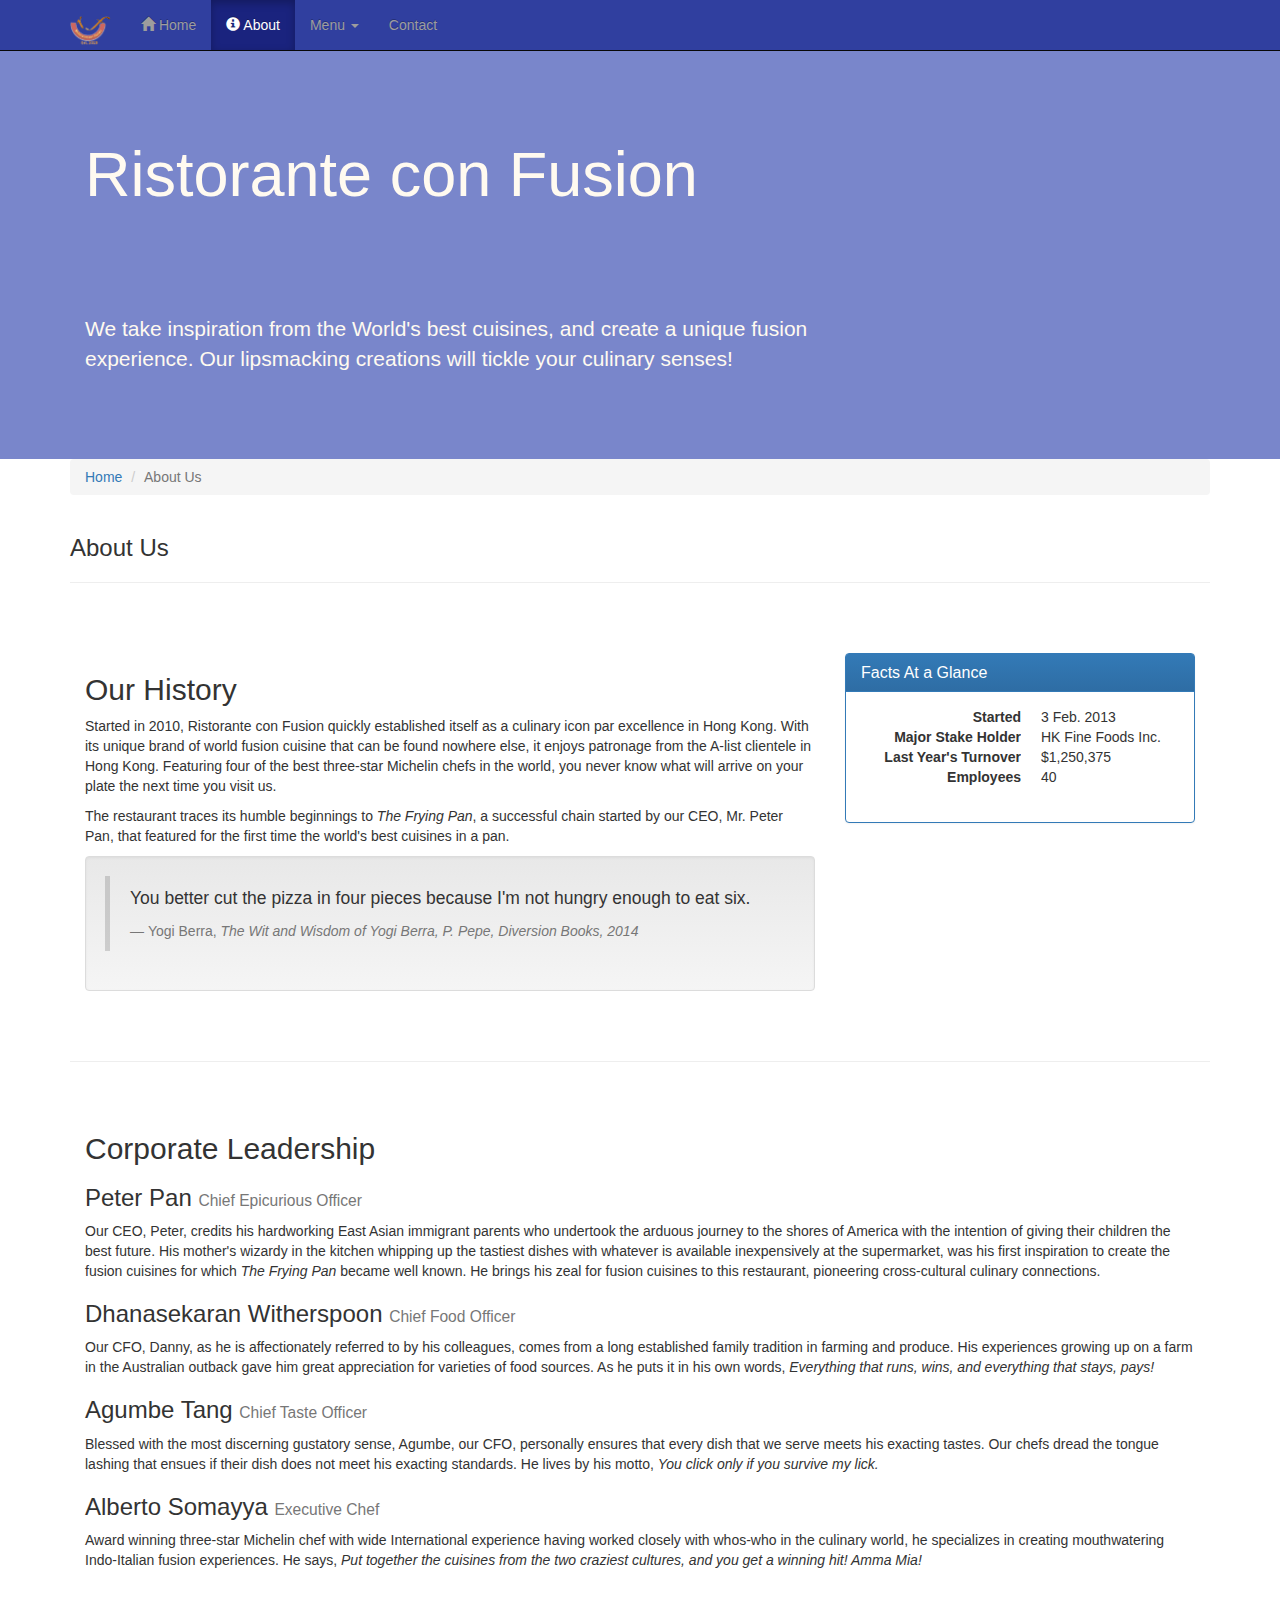
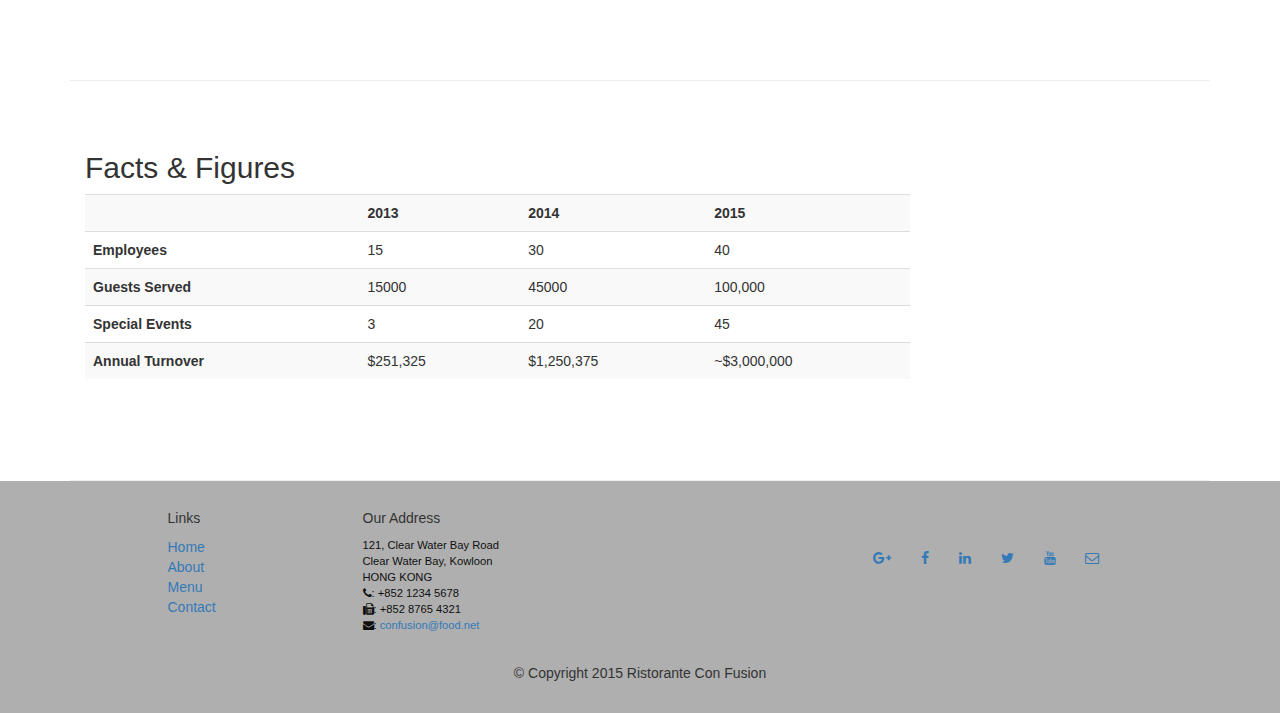
==== aboutus.html @ f201716b "first" ====
<!DOCTYPE html>
<html lang="en">

<head>
     <meta charset="utf-8">
    <meta http-equiv="X-UA-Compatible" content="IE=edge">
    <meta name="viewport" content="width=device-width, initial-scale=1">
    <!-- The above 3 meta tags *must* come first in the head; any other head 
         content must come *after* these tags -->
    <title>Ristorante Con Fusion: About Us</title>
        <!-- Bootstrap -->
    <link href="css/bootstrap.min.css" rel="stylesheet">
    <link href="css/bootstrap-theme.min.css" rel="stylesheet">
    <link href="css/font-awesome.min.css" rel="stylesheet">
    <link href="css/bootstrap-social.css" rel="stylesheet">
    <link href="css/mystyles.css" rel="stylesheet">

    <!-- HTML5 shim and Respond.js for IE8 support of HTML5 elements and media queries -->
    <!-- WARNING: Respond.js doesn't work if you view the page via file:// -->
    <!--[if lt IE 9]>
      <script src="https://oss.maxcdn.com/html5shiv/3.7.2/html5shiv.min.js"></script>
      <script src="https://oss.maxcdn.com/respond/1.4.2/respond.min.js"></script>
    <![endif]-->
</head>

<body>
    <nav class="navbar navbar-inverse navbar-fixed-top" role="navigation">
        <div class="container">
            <div class="navbar-header">
                    <button type="button" class="navbar-toggle collapsed" data-toggle="collapse" data-target="#navbar" aria-expanded="false" aria-controls="navbar">
                        <span class="sr-only">Toggle navigation</span>
                        <span class="icon-bar"></span>
                        <span class="icon-bar"></span>
                        <span class="icon-bar"></span>
                    </button>
                    <a class="navbar-brand" href="index.html"><img src="img/logo.png" height=30 width=41></a>
                </div>
            <div id="navbar" class="navbar-collapse collapse">
            <ul class="nav navbar-nav">
                <li><a href="index.html"><span class="glyphicon glyphicon-home"
                         aria-hidden="true"></span> Home</a></li>
                <li class="active"><a href="aboutus.html"><span class="glyphicon glyphicon-info-sign"
                                                 aria-hidden="true"></span> About</a></li>
                <li class="dropdown">
                        <a href="#" class="dropdown-toggle" data-toggle="dropdown"
                         role="button" aria-haspopup="true" aria-expanded="false">
                         Menu <span class="caret"></span></a>
                        <ul class="dropdown-menu">
                            <li><a href="#">Appetizers</a></li>
                            <li><a href="#">Main Courses</a></li>
                            <li><a href="#">Desserts</a></li>
                            <li><a href="#">Drinks</a></li>
                            <li role="separator" class="divider"></li>
                            <li class="dropdown-header">Specials</li>
                            <li><a href="#">Lunch Buffet</a></li>
                            <li><a href="#">Weekend Brunch</a></li>
                        </ul>
                     </li>
                <li><a href="contactus.html">Contact</a></li>
            </ul>
            </div>
        </div>
    </nav>  
    <header class="jumbotron">

        <!-- Main component for a primary marketing message or call to action -->

        <div class="container">
            <div class="row row-header">
                <div class="col-xs-12 col-sm-8">
                    <h1>Ristorante con Fusion</h1>
                    <p style="padding:40px;"></p>
                    <p>We take inspiration from the World's best cuisines, and create a unique fusion experience. Our lipsmacking creations will tickle your culinary senses!</p>
                </div>
                <div class="col-xs-12 col-sm-4">
                </div>
            </div>
        </div>
    </header>

    <div class="container">
        <div class="row">
            <div class="col-xs-12">
                <ol class="breadcrumb">
                  <li><a href="index.html">Home</a></li>
                  <li class="active">About Us</li>
                </ol>
            </div>
            <div class="col-xs-12">
               <h3>About Us</h3>
               <hr>
            </div>
        </div>
        
        <div class="row row-content">
            <div class="col-xs-12 col-sm-8">
                <h2>Our History</h2>
                <p>Started in 2010, Ristorante con Fusion quickly established itself as a culinary icon par excellence in Hong Kong. With its unique brand of world fusion cuisine that can be found nowhere else, it enjoys patronage from the A-list clientele in Hong Kong.  Featuring four of the best three-star Michelin chefs in the world, you never know what will arrive on your plate the next time you visit us.</p>
                <p>The restaurant traces its humble beginnings to <em>The Frying Pan</em>, a successful chain started by our CEO, Mr. Peter Pan, that featured for the first time the world's best cuisines in a pan.</p>
            <div class="well">
                <blockquote>
                    <p>You better cut the pizza in four pieces because
                        I'm not hungry enough to eat six.</p>
                    <footer>Yogi Berra,
                      <cite>The Wit and Wisdom of Yogi Berra,
                        P. Pepe, Diversion Books, 2014</cite>
                    </footer>
                </blockquote>
            </div>
            </div>
            
            <div class="col-xs-12 col-sm-4">
                <div class="panel panel-primary">
                    <div class="panel-heading">
                        <h3 class="panel-title">Facts At a Glance</h3>
                    </div>
                    <div class="panel-body">
                        <dl class="dl-horizontal">
                            <dt>Started</dt>
                            <dd>3 Feb. 2013</dd>
                            <dt>Major Stake Holder</dt>
                            <dd>HK Fine Foods Inc.</dd>
                            <dt>Last Year's Turnover</dt>
                            <dd>$1,250,375</dd>
                            <dt>Employees</dt>
                            <dd>40</dd>
                        </dl>
                    </div>
                </div>
            </div>
        </div>


        <div class="row row-content">
            <div class="col-xs-12">
                <h2>Corporate Leadership</h2>
                <h3>Peter Pan <small>Chief Epicurious Officer</small></h3>
                <p>Our CEO, Peter, credits his hardworking East Asian immigrant parents who undertook the arduous journey to the shores of America with the intention of giving their children the best future. His mother's wizardy in the kitchen whipping up the tastiest dishes with whatever is available inexpensively at the supermarket, was his first inspiration to create the fusion cuisines for which <em>The Frying Pan</em> became well known. He brings his zeal for fusion cuisines to this restaurant, pioneering cross-cultural culinary connections.</p>
                <h3>Dhanasekaran Witherspoon <small>Chief Food Officer</small></h3>
                <p>Our CFO, Danny, as he is affectionately referred to by his colleagues, comes from a long established family tradition in farming and produce. His experiences growing up on a farm in the Australian outback gave him great appreciation for varieties of food sources. As he puts it in his own words, <em>Everything that runs, wins, and everything that stays, pays!</em></p>
                <h3>Agumbe Tang <small>Chief Taste Officer</small></h3>
                <p>Blessed with the most discerning gustatory sense, Agumbe, our CFO, personally ensures that every dish that we serve meets his exacting tastes. Our chefs dread the tongue lashing that ensues if their dish does not meet his exacting standards. He lives by his motto, <em>You click only if you survive my lick.</em></p>
                <h3>Alberto Somayya <small>Executive Chef</small></h3>
                <p>Award winning three-star Michelin chef with wide International experience having worked closely with whos-who in the culinary world, he specializes in creating mouthwatering Indo-Italian fusion experiences. He says, <em>Put together the cuisines from the two craziest cultures, and you get a winning hit! Amma Mia!</em></p>
            </div>
             <div class="col-xs-12">
                <p style="padding:20px;"></p>
            </div>
       </div>
<div class="row row-content">
            <div class="col-xs-12 col-sm-9">
                <h2>Facts &amp; Figures</h2>
                <div class="table-responsive">
                <table class="table table-striped">
                    <tr>
                        <td>&nbsp;</td>
                        <th>2013</th>
                        <th>2014</th>
                        <th>2015</th>
                    </tr>
                    <tr>
                        <th>Employees</th>
                        <td>15</td>
                        <td>30</td>
                        <td>40</td>
                    </tr>
                    <tr>
                        <th>Guests Served</th>
                        <td>15000</td>
                        <td>45000</td>
                        <td>100,000</td>
                    </tr>
                    <tr>
                        <th>Special Events</th>
                        <td>3</td>
                        <td>20</td>
                        <td>45</td>
                    </tr>
                    <tr>
                        <th>Annual Turnover</th>
                        <td>$251,325</td>
                        <td>$1,250,375</td>
                        <td>~$3,000,000</td>
                    </tr>
                </table>
                </div>
            </div>
       </div> 
    </div>

    <footer class="row-footer">
        <div class="container">
            <div class="row">             
                <div class="col-xs-5 col-xs-offset-1 col-sm-2 col-sm-offset-1">
                    <h5>Links</h5>
                    <ul class="list-unstyled">
                        <li><a href="index.html">Home</a></li>
                        <li><a href="#">About</a></li>
                        <li><a href="#">Menu</a></li>
                        <li><a href="contactus.html">Contact</a></li>
                    </ul>
                </div>
                <div class="col-xs-6 col-sm-5">
                    <h5>Our Address</h5>
                    <address>
		              121, Clear Water Bay Road<br>
		              Clear Water Bay, Kowloon<br>
		              HONG KONG<br>
		              <i class="fa fa-phone"></i>: +852 1234 5678<br>
		              <i class="fa fa-fax"></i>: +852 8765 4321<br>
		              <i class="fa fa-envelope"></i>: 
                        <a href="mailto:confusion@food.net">confusion@food.net</a>
		           </address>
                </div>
                <div class="col-xs-12 col-sm-4">
                    <div class="nav navbar-nav" style="padding: 40px 10px;">
                        <a class="btn btn-social-icon btn-google-plus" href="http://google.com/+"><i class="fa fa-google-plus"></i></a>
                        <a class="btn btn-social-icon btn-facebook" href="http://www.facebook.com/profile.php?id="><i class="fa fa-facebook"></i></a>
                        <a class="btn btn-social-icon btn-linkedin" href="http://www.linkedin.com/in/"><i class="fa fa-linkedin"></i></a>
                        <a class="btn btn-social-icon btn-twitter" href="http://twitter.com/"><i class="fa fa-twitter"></i></a>
                        <a class="btn btn-social-icon btn-youtube" href="http://youtube.com/"><i class="fa fa-youtube"></i></a>
                        <a class="btn btn-social-icon" href="mailto:"><i class="fa fa-envelope-o"></i></a>
                    </div>
                </div>
                <div class="col-xs-12">
                    <p style="padding:10px;"></p>
                    <p align=center>© Copyright 2015 Ristorante Con Fusion</p>
                </div>
            </div>
        </div>
    </footer>
    <!-- jQuery (necessary for Bootstrap's JavaScript plugins) -->
    <script src="https://ajax.googleapis.com/ajax/libs/jquery/1.11.3/jquery.min.js"></script>
    <!-- Include all compiled plugins (below), or include individual files as needed -->
    <script src="js/bootstrap.min.js"></script>
</body>

</html>
---- css/mystyles.css ----
.row-header{
    margin:0px auto;
    padding:0px auto;
}

.row-content {
    margin:0px auto;
    padding: 50px 0px 50px 0px;
    border-bottom: 1px ridge;
    min-height:400px;
}

.row-footer{
    background-color: #AfAfAf;
    margin:0px auto;
    padding: 20px 0px 20px 0px;
}

.jumbotron {
    padding:70px 30px 70px 30px;
    margin:0px auto;
    background: #7986CB ;
    color:floralwhite;
}

address{
    font-size:80%;
    margin:0px;
    color:#0f0f0f;
}


body{
    padding:50px 0px 0px 0px;
    z-index:0;
}

.navbar-inverse {
     background: #303F9F;
}

.navbar-inverse .navbar-nav > .active > a,
.navbar-inverse .navbar-nav > .active > a:hover,
.navbar-inverse .navbar-nav > .active > a:focus {
    color: #fff;
    background: #1A237E;
}

.navbar-inverse .navbar-nav > .open > a,
 .navbar-inverse .navbar-nav > .open > a:hover,
 .navbar-inverse .navbar-nav > .open > a:focus {
    color: #fff;
    background: #1A237E;
}

.navbar-inverse .navbar-nav .open .dropdown-menu> li> a,
.navbar-inverse .navbar-nav .open .dropdown-menu {
    background-color: #303F9F;
    color:#eeeeee;
}

.navbar-inverse .navbar-nav .open .dropdown-menu> li> a:hover {
    color:#000000;
}
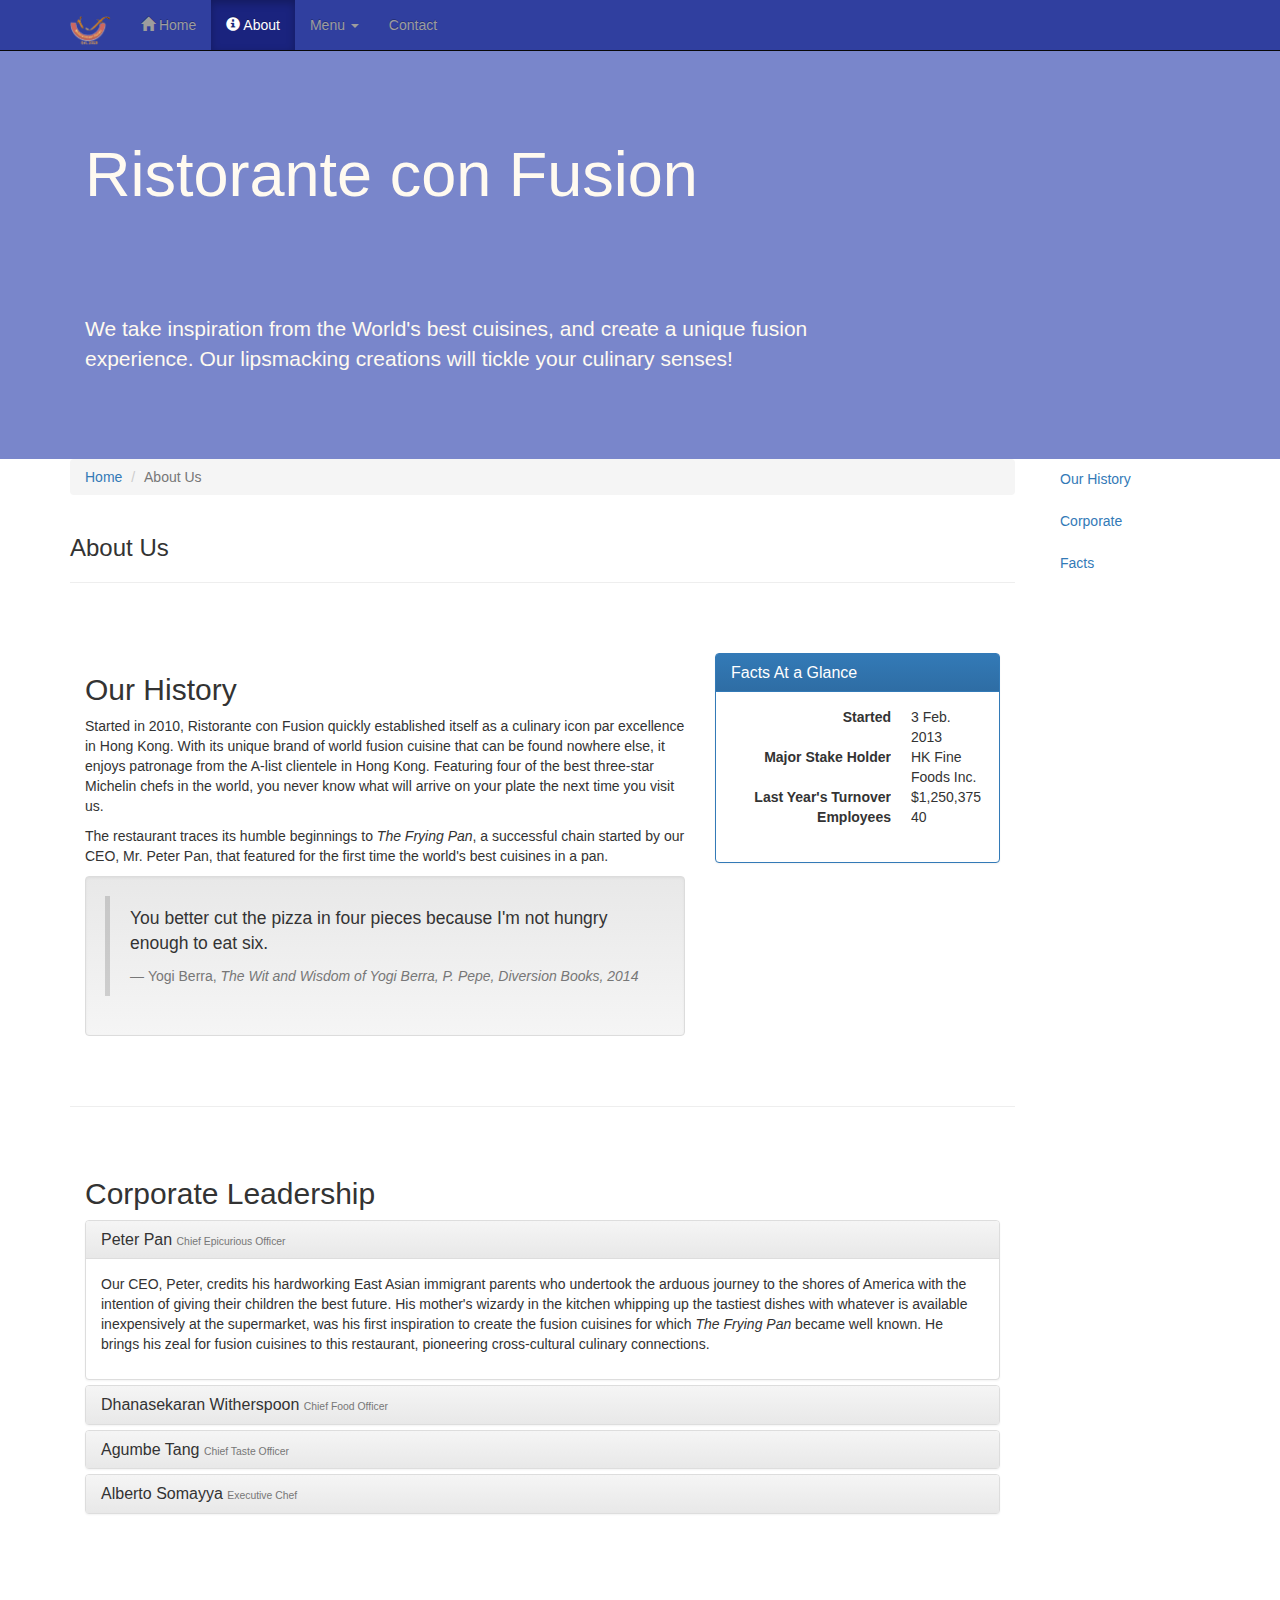
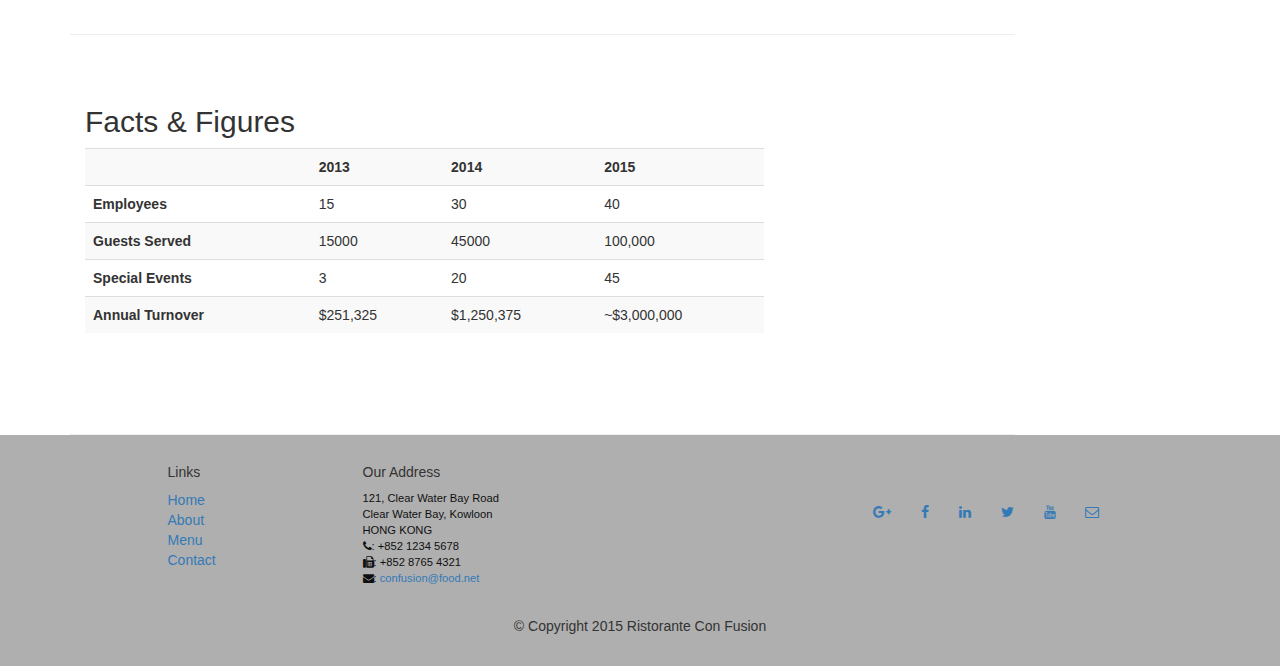
==== commit 5148e363: "Week 3" ====
--- a/aboutus.html
+++ b/aboutus.html
@@ -23,7 +23,7 @@
     <![endif]-->
 </head>
 
-<body>
+<body data-spy="scroll" data-target="#myScrollspy" data-offset="200">
     <nav class="navbar navbar-inverse navbar-fixed-top" role="navigation">
         <div class="container">
             <div class="navbar-header">
@@ -80,6 +80,8 @@
 
     <div class="container">
         <div class="row">
+       <div class="col-xs-12 col-sm-10">
+        <div class="row">
             <div class="col-xs-12">
                 <ol class="breadcrumb">
                   <li><a href="index.html">Home</a></li>
@@ -92,7 +94,7 @@
             </div>
         </div>
         
-        <div class="row row-content">
+        <div class="row row-content" id="history" >
             <div class="col-xs-12 col-sm-8">
                 <h2>Our History</h2>
                 <p>Started in 2010, Ristorante con Fusion quickly established itself as a culinary icon par excellence in Hong Kong. With its unique brand of world fusion cuisine that can be found nowhere else, it enjoys patronage from the A-list clientele in Hong Kong.  Featuring four of the best three-star Michelin chefs in the world, you never know what will arrive on your plate the next time you visit us.</p>
@@ -131,23 +133,72 @@
         </div>
 
 
-        <div class="row row-content">
+        <div class="row row-content" id="corporate">
             <div class="col-xs-12">
                 <h2>Corporate Leadership</h2>
-                <h3>Peter Pan <small>Chief Epicurious Officer</small></h3>
-                <p>Our CEO, Peter, credits his hardworking East Asian immigrant parents who undertook the arduous journey to the shores of America with the intention of giving their children the best future. His mother's wizardy in the kitchen whipping up the tastiest dishes with whatever is available inexpensively at the supermarket, was his first inspiration to create the fusion cuisines for which <em>The Frying Pan</em> became well known. He brings his zeal for fusion cuisines to this restaurant, pioneering cross-cultural culinary connections.</p>
-                <h3>Dhanasekaran Witherspoon <small>Chief Food Officer</small></h3>
-                <p>Our CFO, Danny, as he is affectionately referred to by his colleagues, comes from a long established family tradition in farming and produce. His experiences growing up on a farm in the Australian outback gave him great appreciation for varieties of food sources. As he puts it in his own words, <em>Everything that runs, wins, and everything that stays, pays!</em></p>
-                <h3>Agumbe Tang <small>Chief Taste Officer</small></h3>
-                <p>Blessed with the most discerning gustatory sense, Agumbe, our CFO, personally ensures that every dish that we serve meets his exacting tastes. Our chefs dread the tongue lashing that ensues if their dish does not meet his exacting standards. He lives by his motto, <em>You click only if you survive my lick.</em></p>
-                <h3>Alberto Somayya <small>Executive Chef</small></h3>
-                <p>Award winning three-star Michelin chef with wide International experience having worked closely with whos-who in the culinary world, he specializes in creating mouthwatering Indo-Italian fusion experiences. He says, <em>Put together the cuisines from the two craziest cultures, and you get a winning hit! Amma Mia!</em></p>
+                
+                
+                <div class="panel-group" id="accordion" role="tablist" aria-multiselectable="true">
+                    <div class="panel panel-default">
+                        <div class="panel-heading" role="tab" id="headingPeter">
+                            <h3 class="panel-title">
+                                <a role="button" data-toggle="collapse"
+                                     data-parent="#accordion" href="#peter"
+                                     aria-expanded="true" aria-controls="peter">
+                                    Peter Pan <small>Chief Epicurious Officer</small></a>
+                            </h3>
+                        </div>
+                        <div role="tabpanel" class="panel-collapse collapse in"
+                             id="peter"    aria-labelledby="headingPeter">
+                            <div class="panel-body"><p>Our CEO, Peter, credits his hardworking East Asian immigrant parents who undertook the arduous journey to the shores of America with the intention of giving their children the best future. His mother's wizardy in the kitchen whipping up the tastiest dishes with whatever is available inexpensively at the supermarket, was his first inspiration to create the fusion cuisines for which <em>The Frying Pan</em> became well known. He brings his zeal for fusion cuisines to this restaurant, pioneering cross-cultural culinary connections.</p>
+                            </div></div></div>
+                    <div class="panel panel-default">
+                        <div class="panel-heading" role="tab" id="headingDanny">
+                            <h3 class="panel-title">
+                                <a class="collapsed" role="button" data-toggle="collapse"
+                                     data-parent="#accordion" href="#danny"
+                                     aria-expanded="false" aria-controls="danny">
+                                    Dhanasekaran Witherspoon <small>Chief Food Officer</small></a>
+                            </h3>
+                        </div>
+                        <div role="tabpanel" class="panel-collapse collapse"
+                             id="danny"    aria-labelledby="headingDanny">
+                            <div class="panel-body"><p>Our CFO, Danny, as he is affectionately referred to by his colleagues, comes from a long established family tradition in farming and produce. His experiences growing up on a farm in the Australian outback gave him great appreciation for varieties of food sources. As he puts it in his own words, <em>Everything that runs, wins, and everything that stays, pays!</em></p>
+                            </div></div></div>
+                   <div class="panel panel-default">
+                        <div class="panel-heading" role="tab" id="headingAgumbe">
+                            <h3 class="panel-title">
+                                <a class="collapsed" role="button" data-toggle="collapse"
+                                     data-parent="#accordion" href="#agumbe"
+                                     aria-expanded="false" aria-controls="agumbe">
+                                    Agumbe Tang <small>Chief Taste Officer</small></a>
+                            </h3>
+                        </div>
+                        <div role="tabpanel" class="panel-collapse collapse"
+                             id="agumbe"    aria-labelledby="headingAgumbe">
+                            <div class="panel-body"><p>Blessed with the most discerning gustatory sense, Agumbe, our CFO, personally ensures that every dish that we serve meets his exacting tastes. Our chefs dread the tongue lashing that ensues if their dish does not meet his exacting standards. He lives by his motto, <em>You click only if you survive my lick.</em></p>
+                            </div></div></div>
+                    <div class="panel panel-default">
+                        <div class="panel-heading" role="tab" id="headingAlberto">
+                            <h3 class="panel-title">
+                                <a class="collapsed" role="button" data-toggle="collapse"
+                                     data-parent="#accordion" href="#alberto"
+                                     aria-expanded="false" aria-controls="alberto">
+                                    Alberto Somayya <small>Executive Chef</small></a>
+                            </h3>
+                        </div>
+                        <div role="tabpanel" class="panel-collapse collapse"
+                             id="alberto"    aria-labelledby="headingAlberto">
+                            <div class="panel-body">
+                                <p>Award winning three-star Michelin chef with wide International experience having worked closely with whos-who in the culinary world, he specializes in creating mouthwatering Indo-Italian fusion experiences. He says, <em>Put together the cuisines from the two craziest cultures, and you get a winning hit! Amma Mia!</em></p>
+                            </div></div></div>
+                </div>
             </div>
              <div class="col-xs-12">
                 <p style="padding:20px;"></p>
             </div>
        </div>
-<div class="row row-content">
+        <div class="row row-content" id="facts">
             <div class="col-xs-12 col-sm-9">
                 <h2>Facts &amp; Figures</h2>
                 <div class="table-responsive">
@@ -187,7 +238,14 @@
             </div>
        </div> 
     </div>
-
+             <nav class="hidden-xs col-sm-2" id="myScrollspy">
+            <ul class="nav nav-pills nav-stacked" data-spy="affix" data-offset-top="400">
+                <li><a href="#history">Our History</a></li>
+                <li><a href="#corporate">Corporate</a></li>
+                <li><a href="#facts">Facts</a></li>
+            </ul>
+        </nav>
+        </div></div>
     <footer class="row-footer">
         <div class="container">
             <div class="row">             
--- a/css/mystyles.css
+++ b/css/mystyles.css
@@ -61,4 +61,28 @@
 
 .navbar-inverse .navbar-nav .open .dropdown-menu> li> a:hover {
     color:#000000;
+}
+
+.tab-content {
+    border-left: 1px solid #ddd;
+    border-right: 1px solid #ddd;
+    border-bottom: 1px solid #ddd;
+    padding: 10px;
+}
+
+.affix {
+    top:100px;
+}
+
+.carousel {
+    background:#1A237E;
+}
+.carousel .item {
+  height: 300px;
+}
+.item img {
+    position: absolute;
+    top: 0;
+    left: 0;
+    min-height: 300px;
 }